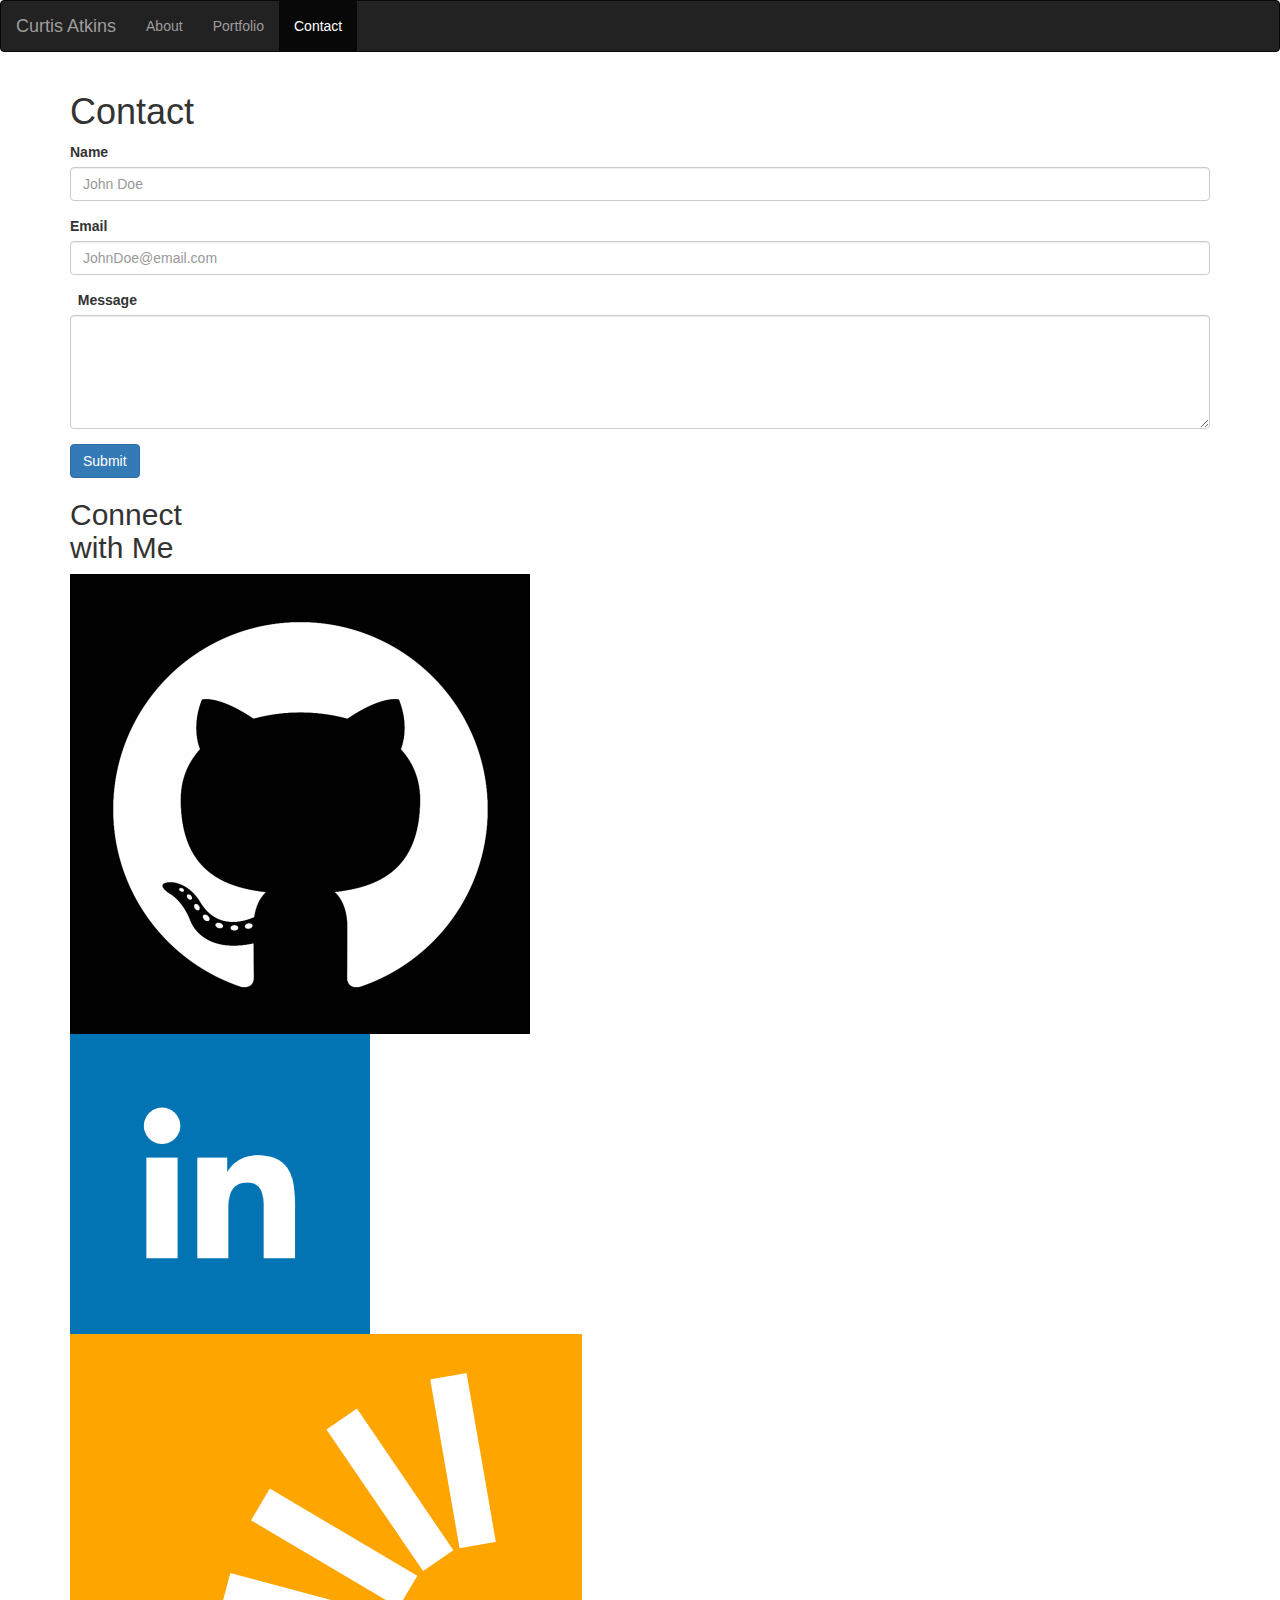
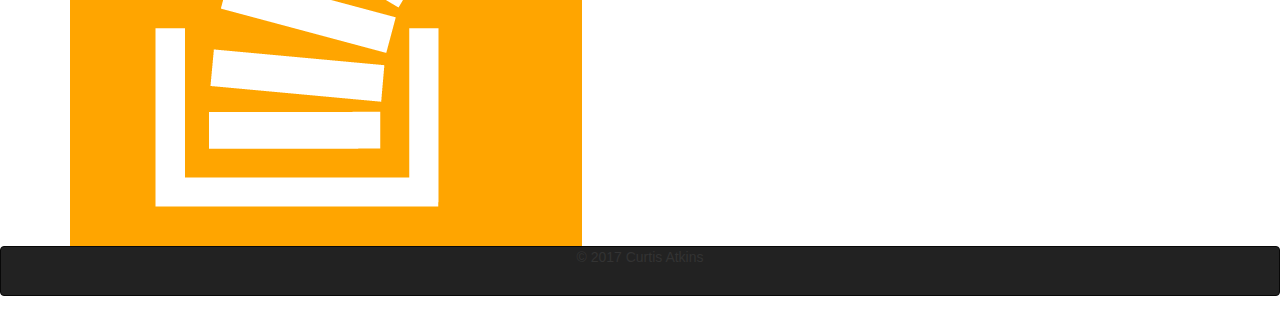
==== contact.html @ ba7edbc9 "Bootstrap Portfolio Due Date Submission" ====
<!doctype html>
<html lang="en-us">

<head>
  <meta charset="UTF-8">
  <title>Contact | Curtis Atkins</title>
  <link rel="stylesheet" type="text/css" href="assets/css/reset.css">
  <link rel="stylesheet" href="https://maxcdn.bootstrapcdn.com/bootstrap/3.3.7/css/bootstrap.min.css">
  <link rel="stylesheet" type="text/css" href="asset/css/styles.css">
</head>

<body>

    <nav class="navbar navbar-inverse">
        <div class="container-fluid">
      

    <!--LOGO-->
            <div class="navbar-header">
                <a href="index.html" class="navbar-brand" id="logo">Curtis Atkins</a>
            </div>
    <!--Navigation-->        
            <div>
                <ul class="nav navbar-nav">
                    <li>
                        <a href="index.html">About</a>
                    </li>
                    <li>
                        <a href="portfolio.html">Portfolio</a>
                    </li>
                    <li class="active">    
                        <a href="contact.html">Contact</a>
                    </li>
                </ul>
            </div>
      </nav>

  <div id="main-container" class="container">
    <section class="main-section">
        <div class="row">
            <div class="col-sm-2 col-med-2 col-lg-2"> 
                <h1>Contact</h1>
            </div>
        </div>
     

      <form>
        <div class="form-group">
            <label for="name">Name</label>
            <input type="name" class="form-control" id="name" placeholder="John Doe" required="required">
        </div>
        <div class="form-group">
            <label for="email">Email</label>
            <input type="email" class="form-control" id="email" placeholder="JohnDoe@email.com" required="required">
        </div>
        <div class="form-group">
            <label for="comment">Message</label>
             <textarea class="form-control" rows="5" id="comment" placeholder="Type Message Here" required="required">  </textarea>
        </div> 
        <button type="button" class="btn btn-primary">Submit</button>

      </form>

    </section>

    <section class="sidebar">
          <div class="row">
            <div class="col-xs-2 col-sm-2 col-med-2 col-lg-2">
              <h2>Connect with Me</h2>
            </div>
          </div>
          <div class="row">
            <div class="col-xs-12 col-sm-12 col-md-12 col-lg 12">
             <a href="https://github.com/curtis-atkins" target="_blank"><img class="aboutMeImage img-responsive" src="assets/images/GithubLogo.png"  alt="GitHub" />
             </a>
             <a href="https://www.linkedin.com/in/curtis-atkins-jr-663a263a/" target="_blank"><img class="aboutMeImage img-responsive" src="assets/images/linkedin.png" alt="LinkedIn" />
             </a>
             <a href="https://meta.stackoverflow.com/users/7949630/curtis-atkins" target="_blank"><img class="aboutMeImage img-responsive" src="assets/images/stackoverflow.png"  alt="Stack Overflow" />
             </a>
            </div>
          </div>  
    </section>
  </div>

 <div class="navbar navbar-inverse">
    <div class="container">
      <div>
          <div>
        <p id="footer" class="text-center">&copy; 2017 Curtis Atkins</p>
          </div>
      </div>
    </div>
  </div>
</body>

</html>
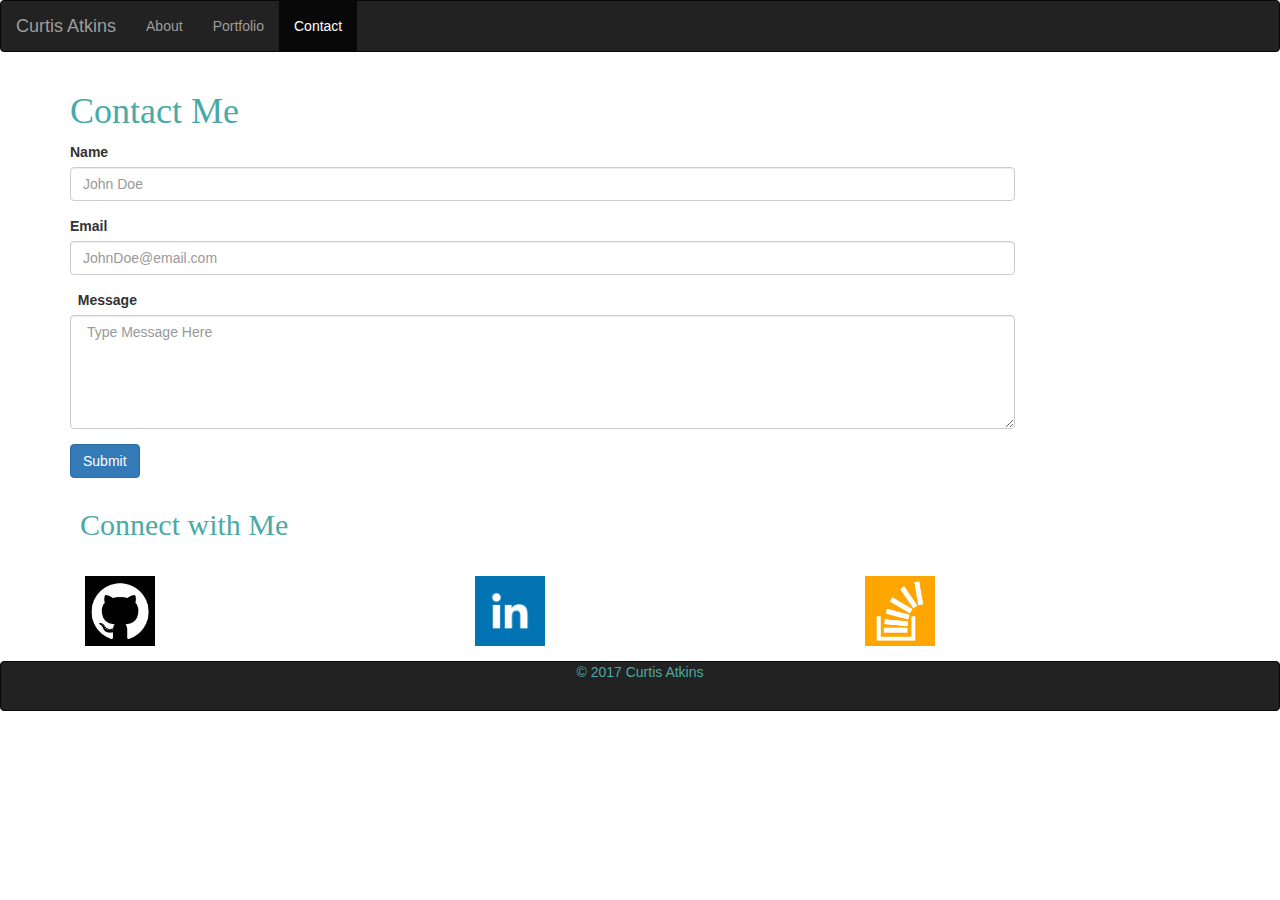
==== commit d606340b: "clean code" ====
--- a/contact.html
+++ b/contact.html
@@ -1,96 +1,114 @@
-<!doctype html>
+<!DOCTYPE html>
+
 <html lang="en-us">
+<head>
+    <meta charset="UTF-8">
+    <meta content="width=device-width, initial-scale=1" name="viewport">
 
-<head>
-  <meta charset="UTF-8">
-  <title>Contact | Curtis Atkins</title>
-  <link rel="stylesheet" type="text/css" href="assets/css/reset.css">
-  <link rel="stylesheet" href="https://maxcdn.bootstrapcdn.com/bootstrap/3.3.7/css/bootstrap.min.css">
-  <link rel="stylesheet" type="text/css" href="asset/css/styles.css">
+    <title>Contact | Curtis Atkins</title>
+    <link href="assets/css/reset.css" rel="stylesheet" type="text/css">
+    <link href="https://maxcdn.bootstrapcdn.com/bootstrap/3.3.7/css/bootstrap.min.css" rel="stylesheet">
+    <link href="assets/css/styles.css" rel="stylesheet" type="text/css">
 </head>
 
 <body>
-
+  
+    <!--LOGO-->
     <nav class="navbar navbar-inverse">
         <div class="container-fluid">
-      
+            <div class="navbar-header">
+                <a class="navbar-brand" href="contact.html" id="logo">Curtis Atkins</a>
+            </div>
+            <!--Navigation-->
 
-    <!--LOGO-->
-            <div class="navbar-header">
-                <a href="index.html" class="navbar-brand" id="logo">Curtis Atkins</a>
-            </div>
-    <!--Navigation-->        
             <div>
                 <ul class="nav navbar-nav">
                     <li>
                         <a href="index.html">About</a>
                     </li>
+
+
                     <li>
                         <a href="portfolio.html">Portfolio</a>
                     </li>
-                    <li class="active">    
+
+
+                    <li class="active">
                         <a href="contact.html">Contact</a>
                     </li>
                 </ul>
             </div>
-      </nav>
+        </div>
+    </nav>
 
-  <div id="main-container" class="container">
-    <section class="main-section">
+
+    <div class="container" id="main-container">
+        <section class="main-section">
+            <div class="row">
+                <div class="col-xs-12">
+                    <h1>Contact Me</h1>
+                </div>
+            </div>
+
+
+            <div class="row">
+                <div class="col-xs-10">
+                    <form>
+                        <div class="form-group">
+                            <label for="name">Name</label> <input class="form-control" id="name" placeholder="John Doe" required="required" type="text">
+                        </div>
+
+
+                        <div class="form-group">
+                            <label for="email">Email</label> <input class="form-control" id="email" placeholder="JohnDoe@email.com" required="required" type="email">
+                        </div>
+
+
+                        <div class="form-group">
+                            &nbsp; <label for="comment">Message</label> &nbsp; 
+
+                            <textarea class="form-control" id="comment" placeholder=" Type Message Here" required="required" rows="5"></textarea>
+                        </div>
+                        <button class="btn btn-primary" type="button">Submit</button>
+                    </form>
+                </div>
+            </div>
+        </section>
+
+
         <div class="row">
-            <div class="col-sm-2 col-med-2 col-lg-2"> 
-                <h1>Contact</h1>
+            <div class="col-xs-12">
+                <h2>Connect with Me</h2>
             </div>
         </div>
-     
 
-      <form>
-        <div class="form-group">
-            <label for="name">Name</label>
-            <input type="name" class="form-control" id="name" placeholder="John Doe" required="required">
+
+        <div class="row">
+            <div class="col-xs-4">
+                <a href="https://github.com/curtis-atkins" target="_blank"><img alt="GitHub" class="connectMeImage img-responsive" src="assets/images/GithubLogo.png"></a>
+            </div>
+
+
+            <div class="col-xs-4">
+                <a href="https://www.linkedin.com/in/curtis-atkins-jr-663a263a/" target="_blank"><img alt="LinkedIn" class="connectMeImage img-responsive" src="assets/images/linkedin.png"></a>
+            </div>
+
+
+            <div class="col-xs-4">
+                <a href="https://meta.stackoverflow.com/users/7949630/curtis-atkins" target="_blank"><img alt="Stack Overflow" class="connectMeImage img-responsive" src="assets/images/stackoverflow.png"></a>
+            </div>
         </div>
-        <div class="form-group">
-            <label for="email">Email</label>
-            <input type="email" class="form-control" id="email" placeholder="JohnDoe@email.com" required="required">
+    </div>
+
+
+    <nav class="navbar navbar-inverse">
+        <div class="container">
+            <div>
+                <div>
+                    <p class="text-center" id="footer">&copy; 2017 Curtis Atkins</p>
+                </div>
+            </div>
         </div>
-        <div class="form-group">
-            <label for="comment">Message</label>
-             <textarea class="form-control" rows="5" id="comment" placeholder="Type Message Here" required="required">  </textarea>
-        </div> 
-        <button type="button" class="btn btn-primary">Submit</button>
-
-      </form>
-
-    </section>
-
-    <section class="sidebar">
-          <div class="row">
-            <div class="col-xs-2 col-sm-2 col-med-2 col-lg-2">
-              <h2>Connect with Me</h2>
-            </div>
-          </div>
-          <div class="row">
-            <div class="col-xs-12 col-sm-12 col-md-12 col-lg 12">
-             <a href="https://github.com/curtis-atkins" target="_blank"><img class="aboutMeImage img-responsive" src="assets/images/GithubLogo.png"  alt="GitHub" />
-             </a>
-             <a href="https://www.linkedin.com/in/curtis-atkins-jr-663a263a/" target="_blank"><img class="aboutMeImage img-responsive" src="assets/images/linkedin.png" alt="LinkedIn" />
-             </a>
-             <a href="https://meta.stackoverflow.com/users/7949630/curtis-atkins" target="_blank"><img class="aboutMeImage img-responsive" src="assets/images/stackoverflow.png"  alt="Stack Overflow" />
-             </a>
-            </div>
-          </div>  
-    </section>
-  </div>
-
- <div class="navbar navbar-inverse">
-    <div class="container">
-      <div>
-          <div>
-        <p id="footer" class="text-center">&copy; 2017 Curtis Atkins</p>
-          </div>
-      </div>
-    </div>
-  </div>
+    </nav>
 </body>
-
 </html>--- a/assets/css/styles.css
+++ b/assets/css/styles.css
@@ -0,0 +1,53 @@
+h1 {
+    color: #4aaaa5;
+    font-family: 'Georgia', Times, 'Times New Roman', serif;
+}
+h2 {
+    padding: 10px;
+    color: #4aaaa5;
+    font-family: 'Georgia', Times, 'Times New Roman', serif;
+}
+h3 {
+    margin-bottom: 1em;
+}
+.aboutMeImage {
+    margin-bottom: 20px;
+    height: 15em;
+    width: 15em;
+}
+.connectMeImage {
+    margin: 15px;
+    height: 5em;
+    width: 5em;
+}
+.portfolioImage {
+    height: 15em;
+    width: 15em;
+}
+#footer {
+    color: #4aaaa5;
+    height: 2em;
+}
+.footerP {
+    margin-top: 1em;
+}
+
+/* Custom, iPhone Retina */
+
+@media only screen and (min-width: 320px) {}
+
+/* Extra Small Devices, Phones */
+
+@media only screen and (min-width: 480px) {}
+
+/* Small Devices, Tablets */
+
+@media only screen and (min-width: 768px) {}
+
+/* Medium Devices, Desktops */
+
+@media only screen and (min-width: 992px) {}
+
+/* Large Devices, Wide Screens */
+
+@media only screen and (min-width: 1200px) {}